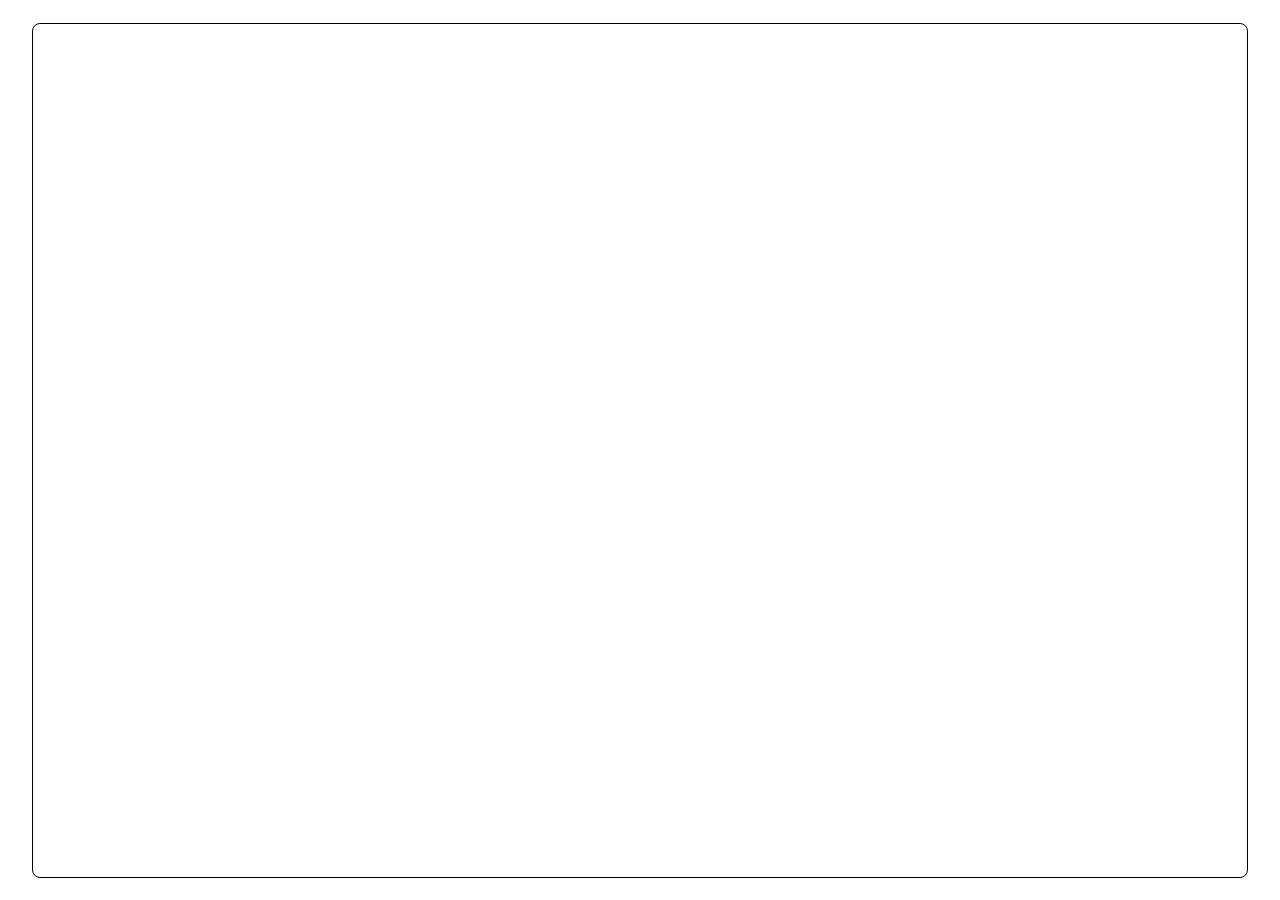
==== about.html @ 8a769c2d "what" ====
<!DOCTYPE html>
<html lang="en">
  <head>
    <meta charset="UTF-8" />
    <meta name="viewport" content="width=device-width, initial-scale=1.0" />
    <title>About | 🖼️</title>
    <link rel="stylesheet" href="style.css">
  </head>
  <body>
    <div class="container">
      
    </div>
    
  </body>
</html>
---- style.css ----
@import url('https://fonts.googleapis.com/css2?family=Roboto+Mono&display=swap');
:root{
  --canvasWidth: 2;
}
body{
  font-family: 'Roboto Mono', monospace;
  overflow:hidden;
  font-size: 20px;
  padding: 1em;
  line-height: 1.3;
}

*{
  box-sizing: border-box;
}

.container{
  display: grid;
  grid-template-columns: 1fr 1fr;
  grid-template-areas: "canvus main";
  height:95%;
  width:95%;
  position: absolute;
  left: calc(50% - 47.5%);
  top: calc(50% - 47.5%);
  border:1px solid;
  border-radius: 8px;
  padding: 1em;
  grid-gap: 5em;

}

.canvus{
  grid-area: canvus;
}

section{
  grid-area: main;
  width: 35ch;
  padding-top:2em;
}

.name{
  font-size: 2em;
  border:4px solid;
  background: #fc0;
  border-radius: 8px;
  transition: all .3s ease;
  cursor: pointer;  
}
.name:hover{
  background: rgb(206, 200, 175);
}

ul a {
  text-decoration: none;
}
ul{
  list-style-type: none;
  margin: 0;  
  padding:1em;
  padding-left: 0;
}
ul li{
  display: inline-block;
  margin:1em;
  margin-left:0;
}

@media (max-width:1100px){
  .container{
    grid-template-columns: 1fr;
    grid-template-areas: 
      "main"
      "canvus";
      box-shadow: none;
  }
  canvas{
    position: absolute;
    right:0;
  }
  :root{
    --canvasWidth:6;
  }
}

.mountainOne{
position: absolute;
height: 0;
width: 0;
border-left: 2em solid transparent;
border-right: 4em solid transparent;
border-bottom: 4em solid #fc0;
bottom: 0;
right:13em;
}

.mountainOne::before{
  content: "";
  position: absolute;
  height: 0;
  width: 0;
  border-left: 1em solid transparent;
  border-right: 1em solid transparent;
  border-bottom: 1em solid rgb(241, 87, 134);
  left:-3.4em;
  top: 3em;
  }
  


.mountainTwo{
  position: absolute;
  height: 0;
  width: 0;
  border-left: 8em solid transparent;
  border-right: 4em solid transparent;
  border-bottom: 6em solid #2196F3;
  bottom: 0;
  right:5em;
  }

  .mountainThree{
    position: absolute;
    height: 0;
    width: 0;
    border-left: 4em solid transparent;
    border-right: 3em solid transparent;
    border-bottom: 3em solid hotpink;
    bottom: 0;
    right:0em;
    }
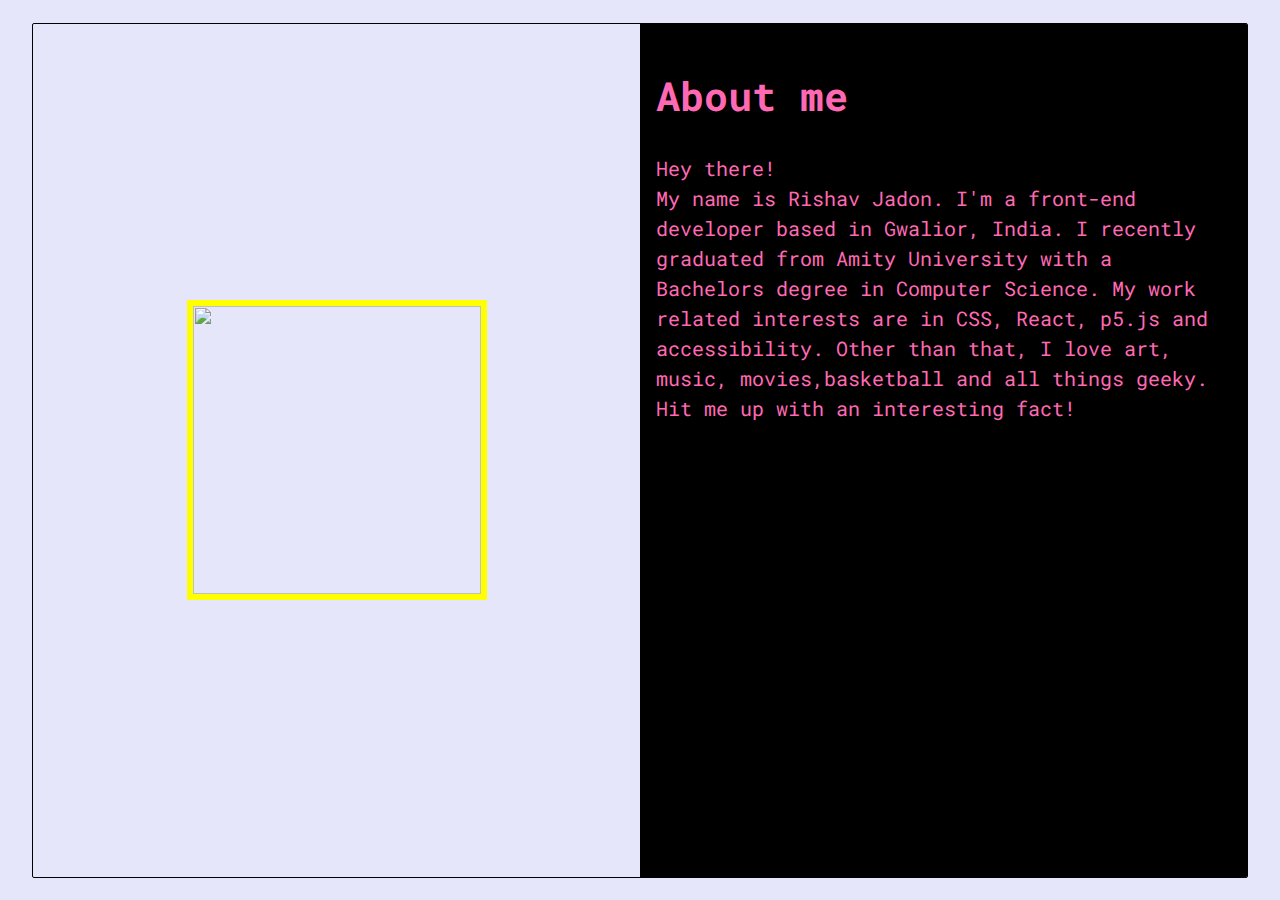
==== commit 30870acf: "about page updated bruh" ====
--- a/about.html
+++ b/about.html
@@ -7,8 +7,18 @@
     <link rel="stylesheet" href="style.css">
   </head>
   <body>
-    <div class="container">
-      
+    <div class="about-container">
+      <section class="avatar-container">
+      <img src = "https://res.cloudinary.com/codepenrishav/image/upload/v1598778846/IMG_20200723_131316_ag7ave.jpg" class="avatar">
+      </section>
+      <section class="about-me">
+          <h1 class="about-me-heading">About me</h1>
+        <p>
+          Hey there!<br>My name is Rishav Jadon. I'm a front-end developer based in Gwalior, India. I recently graduated from 
+          Amity University with a Bachelors degree in Computer Science. My work related interests are in CSS, React, p5.js and accessibility.
+          Other than that, I love art, music, movies,basketball and all things geeky. Hit me up with an interesting fact!  
+        </p>
+      </section>
     </div>
     
   </body>
--- a/style.css
+++ b/style.css
@@ -1,132 +1,198 @@
-@import url('https://fonts.googleapis.com/css2?family=Roboto+Mono&display=swap');
-:root{
-  --canvasWidth: 2;
-}
-body{
-  font-family: 'Roboto Mono', monospace;
-  overflow:hidden;
+@import url("https://fonts.googleapis.com/css2?family=Roboto+Mono&display=swap");
+
+body {
+  font-family: "Roboto Mono", monospace;
+  overflow: hidden;
   font-size: 20px;
   padding: 1em;
-  line-height: 1.3;
+  line-height: 1.5;
+  background: lavender;
 }
 
-*{
+* {
   box-sizing: border-box;
 }
 
-.container{
+.container {
   display: grid;
   grid-template-columns: 1fr 1fr;
   grid-template-areas: "canvus main";
-  height:95%;
-  width:95%;
+  height: 95%;
+  width: 95%;
   position: absolute;
   left: calc(50% - 47.5%);
   top: calc(50% - 47.5%);
-  border:1px solid;
-  border-radius: 8px;
-  padding: 1em;
-  grid-gap: 5em;
-
+  border: 1px solid;
+  border-radius: 2px;
+  padding: 1rem;
+  grid-gap: 5rem;
+  overflow: hidden;
 }
 
-.canvus{
+.canvus {
   grid-area: canvus;
 }
 
-section{
+section.intro {
   grid-area: main;
   width: 35ch;
-  padding-top:2em;
+  padding-top: 1rem;
 }
 
-.name{
+.name {
   font-size: 2em;
-  border:4px solid;
+  border: 4px solid;
   background: #fc0;
   border-radius: 8px;
-  transition: all .3s ease;
-  cursor: pointer;  
+  transition: all 0.3s ease;
+  cursor: pointer;
 }
-.name:hover{
+.name:hover {
   background: rgb(206, 200, 175);
 }
 
 ul a {
   text-decoration: none;
 }
-ul{
+ul {
   list-style-type: none;
-  margin: 0;  
-  padding:1em;
+  margin: 0;
+  padding: 1em;
   padding-left: 0;
 }
-ul li{
+ul li {
   display: inline-block;
-  margin:1em;
-  margin-left:0;
+  margin: 1em;
+  margin-left: 0;
 }
 
-@media (max-width:1100px){
-  .container{
+@media (max-width: 1100px) {
+  .container {
     grid-template-columns: 1fr;
-    grid-template-areas: 
+    grid-template-areas:
       "main"
       "canvus";
-      box-shadow: none;
+    box-shadow: none;
   }
-  canvas{
-    position: absolute;
-    right:0;
+
+  body {
+    font-size: 16px;
   }
-  :root{
-    --canvasWidth:6;
+  canvas {
+    display: none;
+  }
+
+  .about-container{
+    grid-template-columns: 1fr;
+    grid-template-areas: "avatar" "about";
   }
 }
 
-.mountainOne{
-position: absolute;
-height: 0;
-width: 0;
-border-left: 2em solid transparent;
-border-right: 4em solid transparent;
-border-bottom: 4em solid #fc0;
-bottom: 0;
-right:13em;
+.mountainOne {
+  position: absolute;
+  height: 0;
+  width: 0;
+  border-left: 2rem solid transparent;
+  border-right: 4rem solid transparent;
+  border-bottom: 4rem solid #fc0;
+  bottom: 0;
+  right: 13rem;
 }
 
-.mountainOne::before{
+.mountainOne::before {
   content: "";
   position: absolute;
   height: 0;
   width: 0;
-  border-left: 1em solid transparent;
-  border-right: 1em solid transparent;
-  border-bottom: 1em solid rgb(241, 87, 134);
-  left:-3.4em;
-  top: 3em;
-  }
-  
+  border-left: 1rem solid transparent;
+  border-right: 1rem solid transparent;
+  border-bottom: 1rem solid rgb(241, 87, 134);
+  left: -3.4rem;
+  top: 3rem;
+}
 
-
-.mountainTwo{
+.mountainTwo {
   position: absolute;
   height: 0;
   width: 0;
-  border-left: 8em solid transparent;
-  border-right: 4em solid transparent;
-  border-bottom: 6em solid #2196F3;
+  border-left: 8rem solid transparent;
+  border-right: 4rem solid transparent;
+  border-bottom: 6rem solid #2196f3;
   bottom: 0;
-  right:5em;
+  right: 5rem;
+}
+
+.mountainThree {
+  position: absolute;
+  height: 0;
+  width: 0;
+  border-left: 4rem solid transparent;
+  border-right: 3rem solid transparent;
+  border-bottom: 3rem solid hotpink;
+  bottom: 0;
+  right: 0rem;
+}
+
+/* About Page */
+.about-container {
+  display: grid;
+  grid-template-columns: 1fr 1fr;
+  grid-template-areas: "avatar about";
+  height: 95%;
+  width: 95%;
+  position: absolute;
+  left: calc(50% - 47.5%);
+  top: calc(50% - 47.5%);
+  border: 1px solid;
+  border-radius: 2px;
+  background: lavender;
+  overflow: hidden;
+}
+
+img.avatar {
+  height: 100%;
+  width: 100%;
+  
+}
+
+section.avatar-container {
+  height: 15em;
+  width: 15em;
+  position: absolute;
+  top: calc(50% - 7.5em);
+  grid-area: avatar;
+  left: calc(50% - 7.5em); 
+  border: 6px solid yellow 
+}
+
+.about-me {
+  grid-area: about;
+  width: 100%;
+  height: 100%;
+  color: hotpink;
+  background: black;
+  position: absolute; 
+  padding: 1rem;
+}
+
+@media (max-width: 1100px) {
+  .container {
+    grid-template-columns: 1fr;
+    grid-template-areas:
+      "main"
+      "canvus";
+    box-shadow: none;
   }
 
-  .mountainThree{
-    position: absolute;
-    height: 0;
-    width: 0;
-    border-left: 4em solid transparent;
-    border-right: 3em solid transparent;
-    border-bottom: 3em solid hotpink;
-    bottom: 0;
-    right:0em;
-    }+  body {
+    font-size: 16px;
+  }
+  canvas {
+    display: none;
+  }
+
+  .about-container{
+    grid-template-columns: 1fr;
+    grid-template-areas: "avatar" "about";
+  }
+}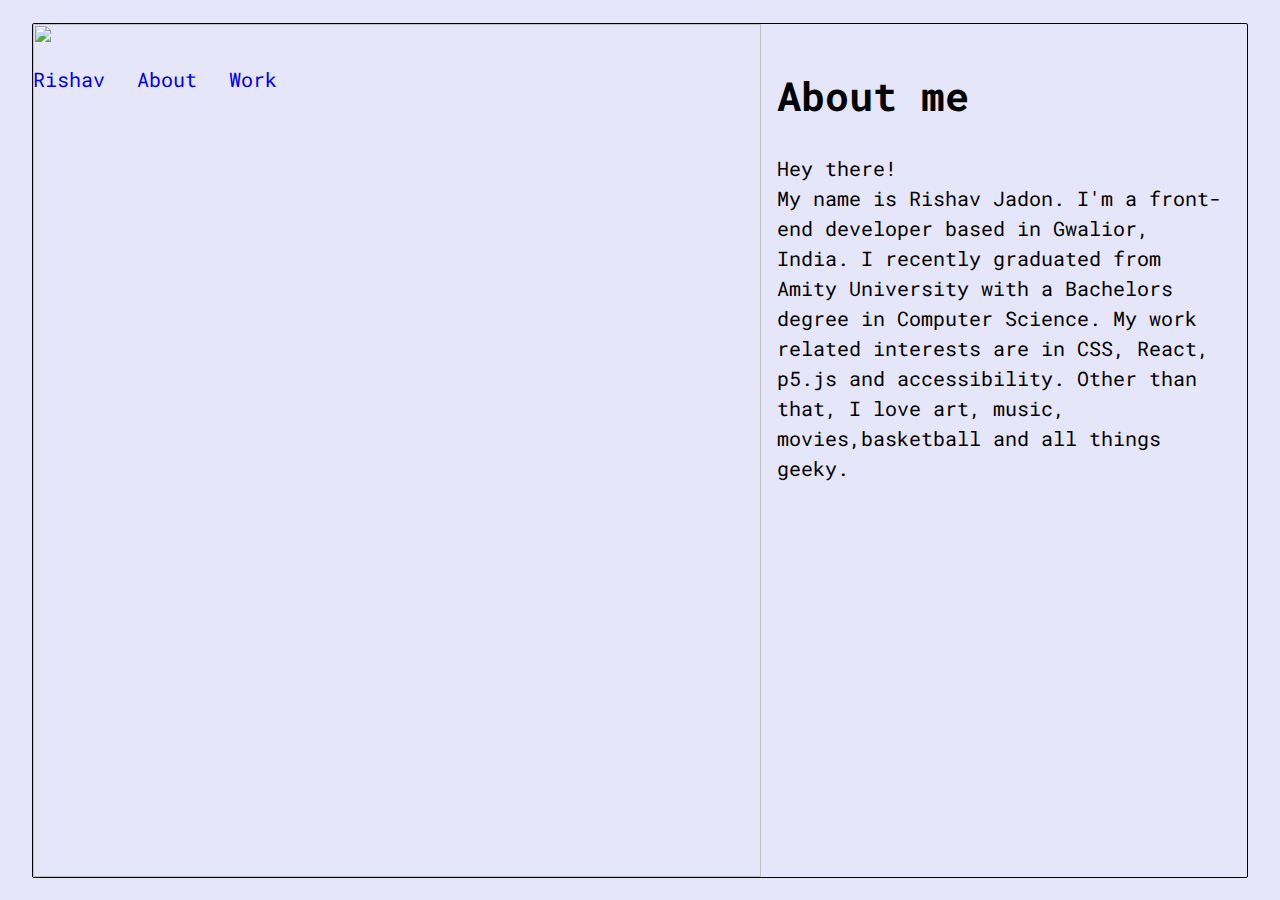
==== commit 275c9060: "yeah" ====
--- a/about.html
+++ b/about.html
@@ -8,15 +8,23 @@
   </head>
   <body>
     <div class="about-container">
+      
       <section class="avatar-container">
-      <img src = "https://res.cloudinary.com/codepenrishav/image/upload/v1598778846/IMG_20200723_131316_ag7ave.jpg" class="avatar">
+        <nav>
+          <ul class = "nav-list" style="position: absolute;">
+            <li><a href="index.html">Rishav</a></li>
+            <li><a href = "about.html">About</a></li>
+            <li><a href = "work.html">Work</a></li>
+          </ul>
+       </nav>  
+      <img src = "https://res.cloudinary.com/codepenrishav/image/upload/v1600842762/portfolio/IMG_20191005_172440_jybdv8.jpg" class="avatar">
       </section>
       <section class="about-me">
           <h1 class="about-me-heading">About me</h1>
         <p>
           Hey there!<br>My name is Rishav Jadon. I'm a front-end developer based in Gwalior, India. I recently graduated from 
           Amity University with a Bachelors degree in Computer Science. My work related interests are in CSS, React, p5.js and accessibility.
-          Other than that, I love art, music, movies,basketball and all things geeky. Hit me up with an interesting fact!  
+          Other than that, I love art, music, movies,basketball and all things geeky.  
         </p>
       </section>
     </div>
--- a/style.css
+++ b/style.css
@@ -2,7 +2,7 @@
 
 body {
   font-family: "Roboto Mono", monospace;
-  overflow: hidden;
+  
   font-size: 20px;
   padding: 1em;
   line-height: 1.5;
@@ -136,7 +136,7 @@
 /* About Page */
 .about-container {
   display: grid;
-  grid-template-columns: 1fr 1fr;
+  grid-template-columns: 1.5fr 1fr;
   grid-template-areas: "avatar about";
   height: 95%;
   width: 95%;
@@ -146,33 +146,22 @@
   border: 1px solid;
   border-radius: 2px;
   background: lavender;
-  overflow: hidden;
 }
 
 img.avatar {
   height: 100%;
   width: 100%;
-  
+  object-fit: cover;
 }
 
-section.avatar-container {
-  height: 15em;
-  width: 15em;
-  position: absolute;
-  top: calc(50% - 7.5em);
-  grid-area: avatar;
-  left: calc(50% - 7.5em); 
-  border: 6px solid yellow 
-}
 
 .about-me {
   grid-area: about;
   width: 100%;
   height: 100%;
-  color: hotpink;
-  background: black;
   position: absolute; 
   padding: 1rem;
+  text-overflow: ellipsis;
 }
 
 @media (max-width: 1100px) {
@@ -194,5 +183,6 @@
   .about-container{
     grid-template-columns: 1fr;
     grid-template-areas: "avatar" "about";
+  
   }
 }